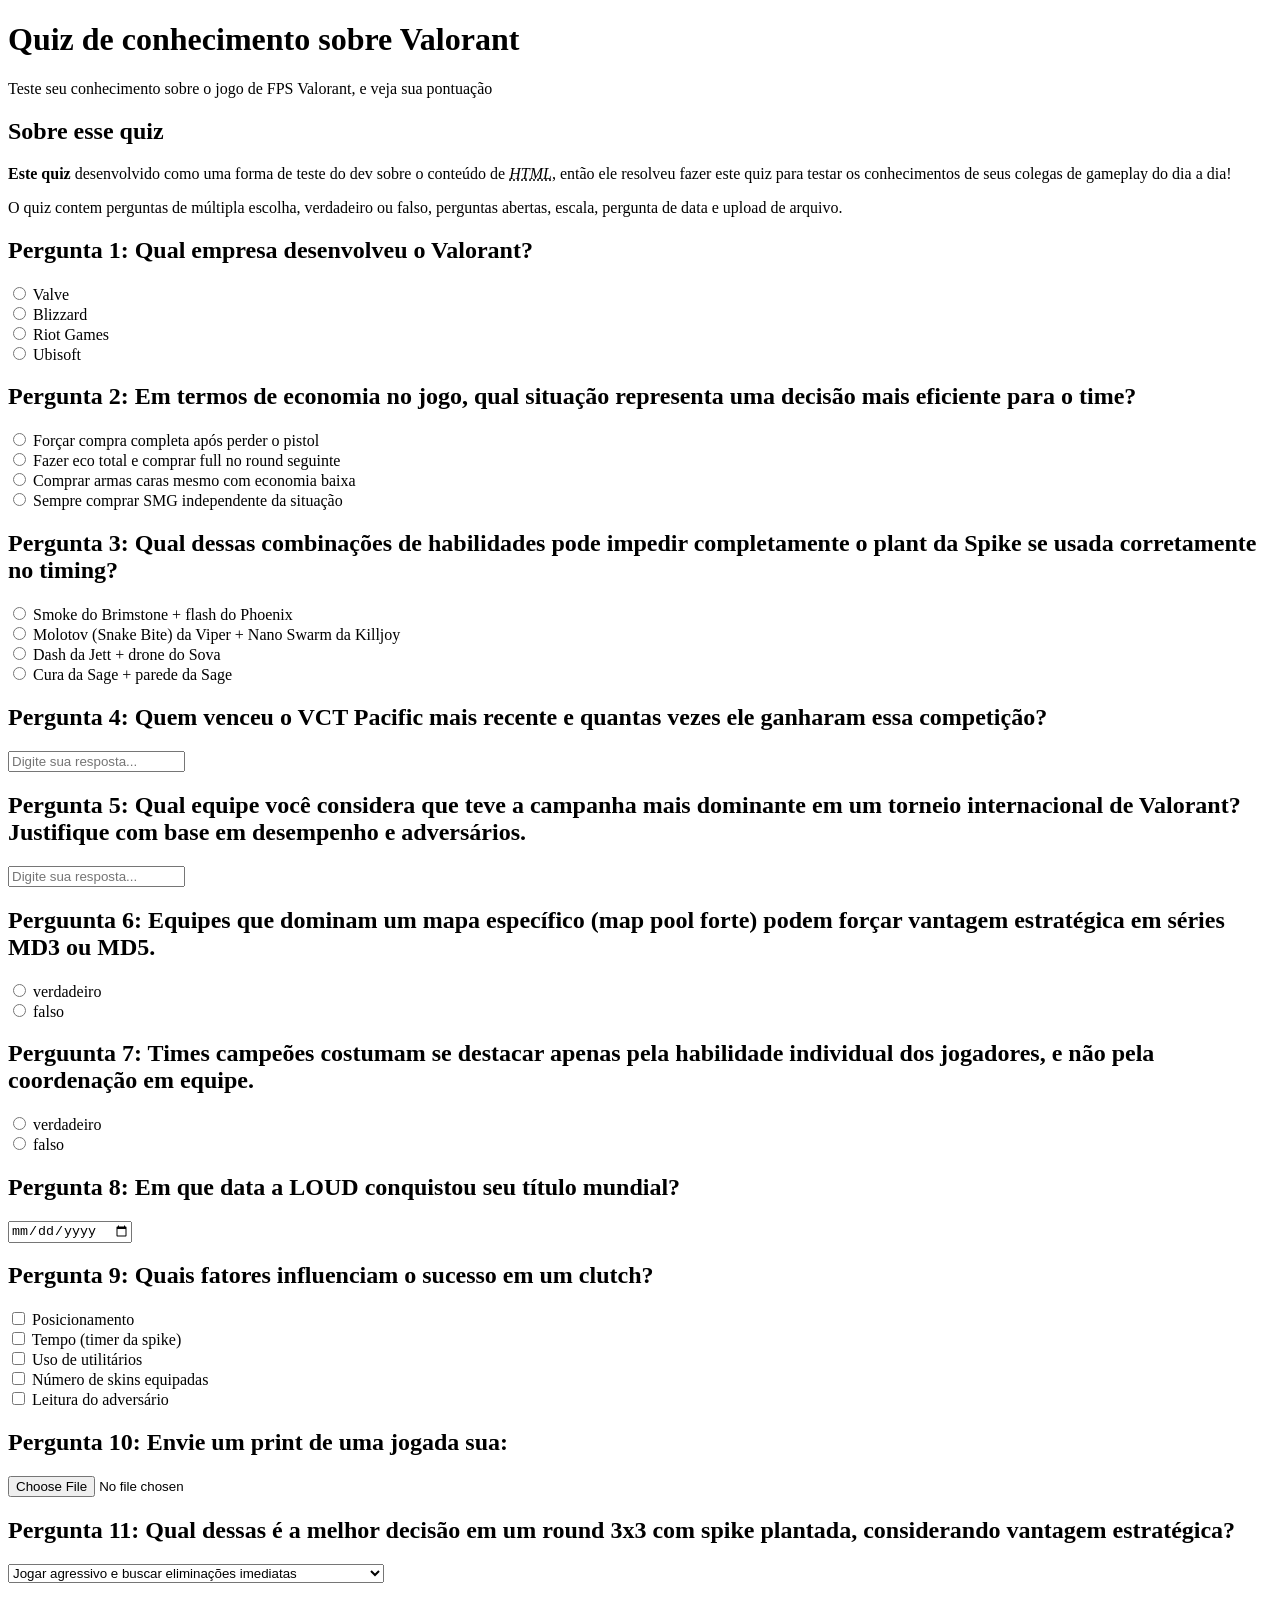
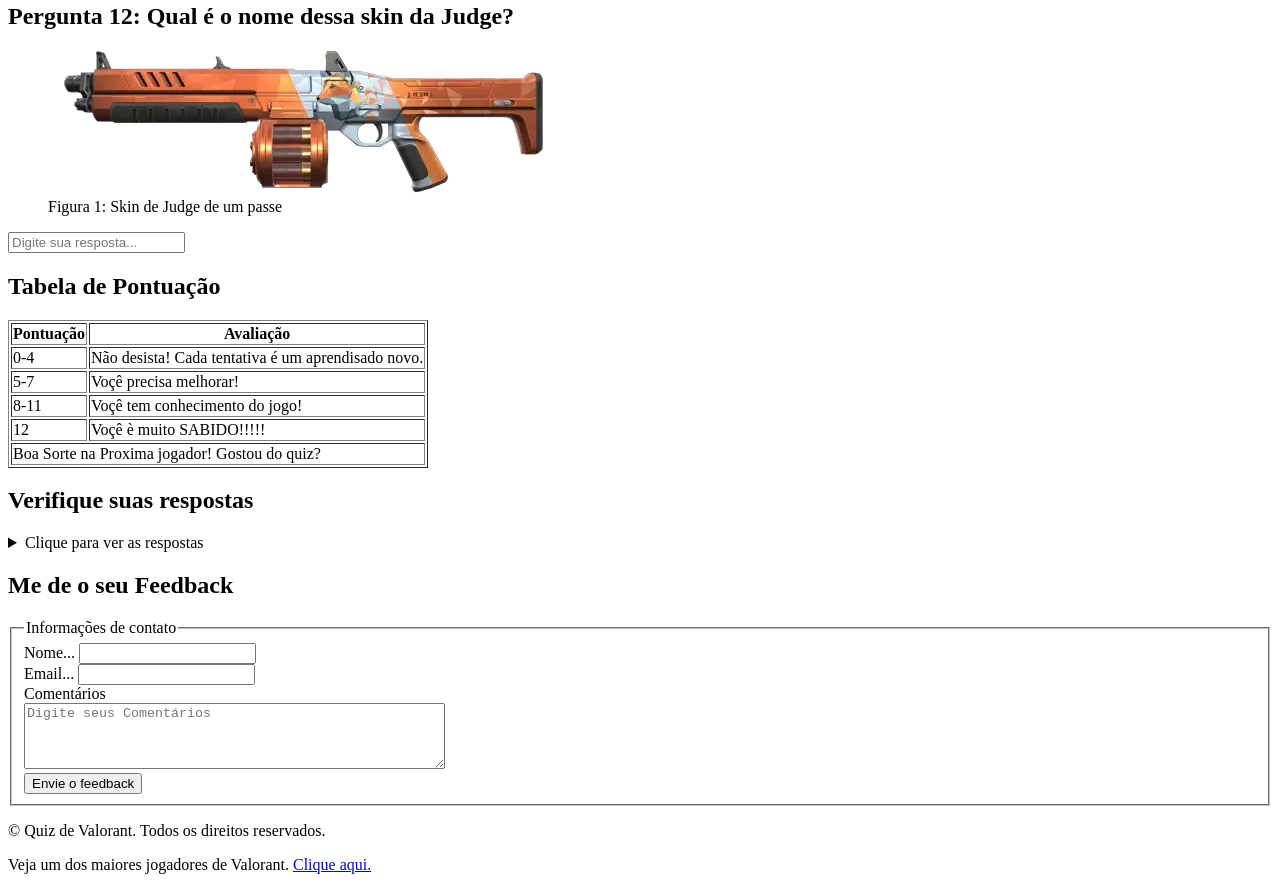
==== index.html @ c7b773f2 "Primeiro commit" ====
<!DOCTYPE html>
<html>
    <head>
        <title>Quiz de Valorant</title>
        <meta name="description" content="Um quiz de conhecimentos sobre Valorant">
    </head>
    <body>
        <header>
            <h1>Quiz de conhecimento sobre Valorant</h1>
            <p>Teste seu conhecimento sobre o jogo de FPS Valorant, e veja sua pontuação</p>
        </header>
        <main>
            <!--Introdução-->
            <section>
                <h2>Sobre esse quiz</h2>
                <p><strong>Este quiz</strong> desenvolvido como uma forma de teste do dev sobre o conteúdo de <em><abbr title="HyperText Markup Language">HTML</abbr></em>, então ele resolveu fazer este quiz para testar os conhecimentos de seus colegas de gameplay do dia a dia!</p> 
                <p>O quiz contem perguntas de múltipla escolha, verdadeiro ou falso, perguntas abertas, escala, pergunta de data e upload de arquivo.</p>
            </section>
            <!--Pergunta 1: mútipla escolha-->
            <section>
                <h2>Pergunta 1: Qual empresa desenvolveu o Valorant?</h2>
                <form>
                    <input type="radio" value="Valve" id="p1a" name="pergunta1">
                    <label for="p1a">Valve</label><br>
                    <input type="radio" value="Blizzard" id="p1b" name="pergunta1">
                    <label for="p1b">Blizzard</label><br>
                    <input type="radio" value="Riot Games" id="p1c" name="pergunta1">
                    <label for="p1c">Riot Games</label><br>
                    <input type="radio" value="Ubisoft" id="p1d" name="pergunta1">
                    <label for="p1d">Ubisoft</label><br>
                </form>
            </section>
            <!--Pergunta 2: mútipla escolha-->
            <section>
                <h2>Pergunta 2: Em termos de economia no jogo, qual situação representa uma decisão mais eficiente para o time?</h2>
                <form>
                    <input type="radio" value="Forçar compra completa após perder o pistol" id="p2a" name="pergunta2">
                    <label for="p2a">Forçar compra completa após perder o pistol</label><br>
                    <input type="radio" value="Fazer eco total e comprar full no round seguinte" id="p2b" name="pergunta2">
                    <label for="p2b">Fazer eco total e comprar full no round seguinte</label><br>
                    <input type="radio" value="Comprar armas caras mesmo com economia baixa" id="p2c" name="pergunta2">
                    <label for="p2c">Comprar armas caras mesmo com economia baixa</label><br>
                    <input type="radio" value="Sempre comprar SMG independente da situação" id="p2d" name="pergunta2">
                    <label for="p2d">Sempre comprar SMG independente da situação</label><br>
                </form>
            </section>
            <!--Pergunta 3: mútipla escolha-->
            <section>
                <h2>Pergunta 3: Qual dessas combinações de habilidades pode impedir completamente o plant da Spike se usada corretamente no timing?</h2>
                <form>
                    <input type="radio" value="Smoke do Brimstone + flash do Phoenix" id="p3a" name="pergunta3">
                    <label for="p3a">Smoke do Brimstone + flash do Phoenix</label><br>
                    <input type="radio" value="Molotov (Snake Bite) da Viper + Nano Swarm da Killjoy" id="p3b" name="pergunta3">
                    <label for="p3b">Molotov (Snake Bite) da Viper + Nano Swarm da Killjoy</label><br>
                    <input type="radio" value="Dash da Jett + drone do Sova" id="p3c" name="pergunta3">
                    <label for="p3c">Dash da Jett + drone do Sova</label><br>
                    <input type="radio" value="Cura da Sage + parede da Sage" id="p3d" name="pergunta3">
                    <label for="p3d">Cura da Sage + parede da Sage</label><br>
                </form>
            </section>
            <!--Pergunta 4: texto-->
            <section>
                <h2>Pergunta 4: Quem venceu o VCT Pacific mais recente e quantas vezes ele ganharam essa competição?</h2>
                <form>
                    <input type="text" id="p4" name="pergunta4" placeholder="Digite sua resposta...">
                </form>
            </section>
            <!--Pergunta 5: texto-->
            <section>
                <h2>Pergunta 5: Qual equipe você considera que teve a campanha mais dominante em um torneio internacional de Valorant? Justifique com base em desempenho e adversários.</h2>
                <form>
                    <input type="text" id="p5" name="pergunta5" placeholder="Digite sua resposta...">
                </form>
            </section>
            <!--Pergunta 6: verdadeiro ou falso-->
            <section>
                <h2>Perguunta 6: Equipes que dominam um mapa específico (map pool forte) podem forçar vantagem estratégica em séries MD3 ou MD5.</h2>
                <form>
                    <input type="radio" value="verdadeiro" id="p6v" name="pergunta6">
                    <label for="verdadeiro">verdadeiro</label>
                </form>
                <form>
                    <input type="radio" value="falso" id="p6f" name="pergunta6">
                    <label for="falso">falso</label>
                </form>
            </section>
            <!--Pergunta 7: verdadeiro ou falso-->
            <section>
                <h2>Perguunta 7: Times campeões costumam se destacar apenas pela habilidade individual dos jogadores, e não pela coordenação em equipe.</h2>
                <form>
                    <input type="radio" value="verdadeiro" id="p7v" name="pergunta7">
                    <label for="verdadeiro">verdadeiro</label>
                </form>
                <form>
                    <input type="radio" value="falso" id="p7f" name="pergunta7">
                    <label for="falso">falso</label>
                </form>
            </section>
            <!--Pergunta 8: data-->
            <section>
                <h2>Pergunta 8: Em que data a LOUD conquistou seu título mundial?</h2>
                <form>
                    <input type="date" id="p8" name="pergunta8">
                </form>
            </section>
            <!--Pergunta 9: seleção múltipla-->
            <section>
                <h2>Pergunta 9: Quais fatores influenciam o sucesso em um clutch?</h2>
                <form>
                    <input type="checkbox" id="p9a" name="pergunta9" value="Posicionamento">
                    <label for="p9a">Posicionamento</label><br>
                    <input type="checkbox" id="p9b" name="pergunta9" value="Tempo (timer da spike)">
                    <label for="p9a">Tempo (timer da spike)</label><br>
                    <input type="checkbox" id="p9c" name="pergunta9" value="Uso de utilitários">
                    <label for="p9a">Uso de utilitários</label><br>
                    <input type="checkbox" id="p9d" name="pergunta9" value="Número de skins equipadas">
                    <label for="p9a">Número de skins equipadas</label><br>
                    <input type="checkbox" id="p9e" name="pergunta9" value="Leitura do adversário">
                    <label for="p9a">Leitura do adversário</label><br>
                </form>
            </section>
            <!--Pergunta 10: uploud de arquivo-->
            <section>
                <h2>Pergunta 10: Envie um print de uma jogada sua:</h2>
                <form>
                    <input type="file" id="p10" name="pergunta10">
                </form>
            </section>
            <!--Pergunta 11: menu suspenso-->
            <section>
                <h2>Pergunta 11: Qual dessas é a melhor decisão em um round 3x3 com spike plantada, considerando vantagem estratégica?</h2>
                <form>
                    <select name="pergunta11" id="p11">
                        <option value="Jogar agressivo e buscar eliminações imediatas">Jogar agressivo e buscar eliminações imediatas</option>
                        <option value="Jogar recuado e forçar o inimigo a entrar no tempo da spike">Jogar recuado e forçar o inimigo a entrar no tempo da spike</option>
                        <option value="Separar o time em duelos individuais para surpreender">Separar o time em duelos individuais para surpreender</option>
                        <option value="Ignorar utilitários e confiar apenas na mira">Ignorar utilitários e confiar apenas na mira</option>
                    </select>
                </form>
            </section>
            <!--Pergunta 12: imagem-->
            <section>
                <h2>Pergunta 12: Qual é o nome dessa skin da Judge?</h2>
                <figure>
                    <img src="./assets/polyfox-judge_valorant_full_skin_154491.webp" alt="Skin de Judge de um passe."><br>
                    <figcaption>Figura 1: Skin de Judge de um passe</figcaption>
                </figure>
                <input type="text" id="p12" name="pergunta12" placeholder="Digite sua resposta...">
            </section>
            <!--Tabela de pontuação-->
            <section>
                <h2>Tabela de Pontuação</h2>
                <table border="1">
                    <thead>
                        <tr>
                            <th>Pontuação</th>
                            <th>Avaliação</th>
                        </tr>
                    </thead>
                    <tbody>
                        <tr>
                            <td>0-4</td>
                            <td>Não desista! Cada tentativa é um aprendisado novo.</td> 
                        </tr>
                        <tr>
                            <td>5-7</td>
                            <td>Voçê precisa melhorar!</td> 
                        </tr>
                        <tr>
                            <td>8-11</td>
                            <td>Voçê tem conhecimento do jogo!</td> 
                        </tr>
                        <tr>
                            <td>12</td>
                            <td>Voçê è muito SABIDO!!!!!</td> 
                        </tr>
                    </tbody>
                    <tfoot>
                        <tr>
                            <td colspan="2"> Boa Sorte na Proxima jogador! Gostou do quiz?</td>
                        </tr>
                    </tfoot>
                </table>
            </section>
            <!--Respostas-->
            <section>
                <h2>Verifique suas respostas</h2>
                <details>
                    <summary>Clique para ver as respostas</summary>
                    <ol>
                        <li>Riot Games</li>
                        <li>Fazer eco total e comprar full no round seguinte</li>
                        <li>Molotov (Snake Bite) da Viper + Nano Swarm da Killjoy</li>
                        <li>Gen.G venceu o VCT Pacific 2024 (1 vez)</li>
                        <li>Exemplo: Uma das campanhas mais dominantes foi da Fnatic em 2023, vencendo o LOCK//IN e o Masters Tokyo. O time demonstrou consistência, coordenação tática e venceu adversários fortes com autoridade.</li>
                        <li>Verdadeiro</li>
                        <li>Falso</li>
                        <li>18/09/2022</li>
                        <li>Posicionamento, Tempo (timer da spike), Uso de utilitários, Leitura do adversário</li>
                        <li>(depende do usuário enviar o arquivo)</li>
                        <li>Jogar recuado e forçar o inimigo a entrar no tempo da spike</li>
                        <li>Polyfox Judge Valorant</li>
                    </ol>
                </details>
            </section>
            <!--Formulario de Feedback-->
            <section>
                <h2>Me de o seu Feedback</h2>
                <form>
                    <fieldset>
                        <legend>Informações de contato</legend>
                        <label for="name">Nome...</label>
                        <input type="text" id="name" name="name"><br>
                        <label for="email">Email...</label>
                        <input type="email" id="email" name="email"><br>
                        <label for="comments">Comentários</label><br>
                        <textarea id="comments" name="comments" rows="4" cols="50" placeholder="Digite seus Comentários"></textarea><br>
                        <button onclick="alert('FEEDBACK ENVIADO')">Envie o feedback</button>
                    </fieldset> 
                </form>
            </section>
        </main>
        <footer>
            <p>&copy; Quiz de Valorant. Todos os direitos reservados.</p>
            <p>Veja um dos maiores jogadores de Valorant. <a href="jogador.html" target="_blank">Clique aqui.</a></p>
        </footer>
    </body>
</html>
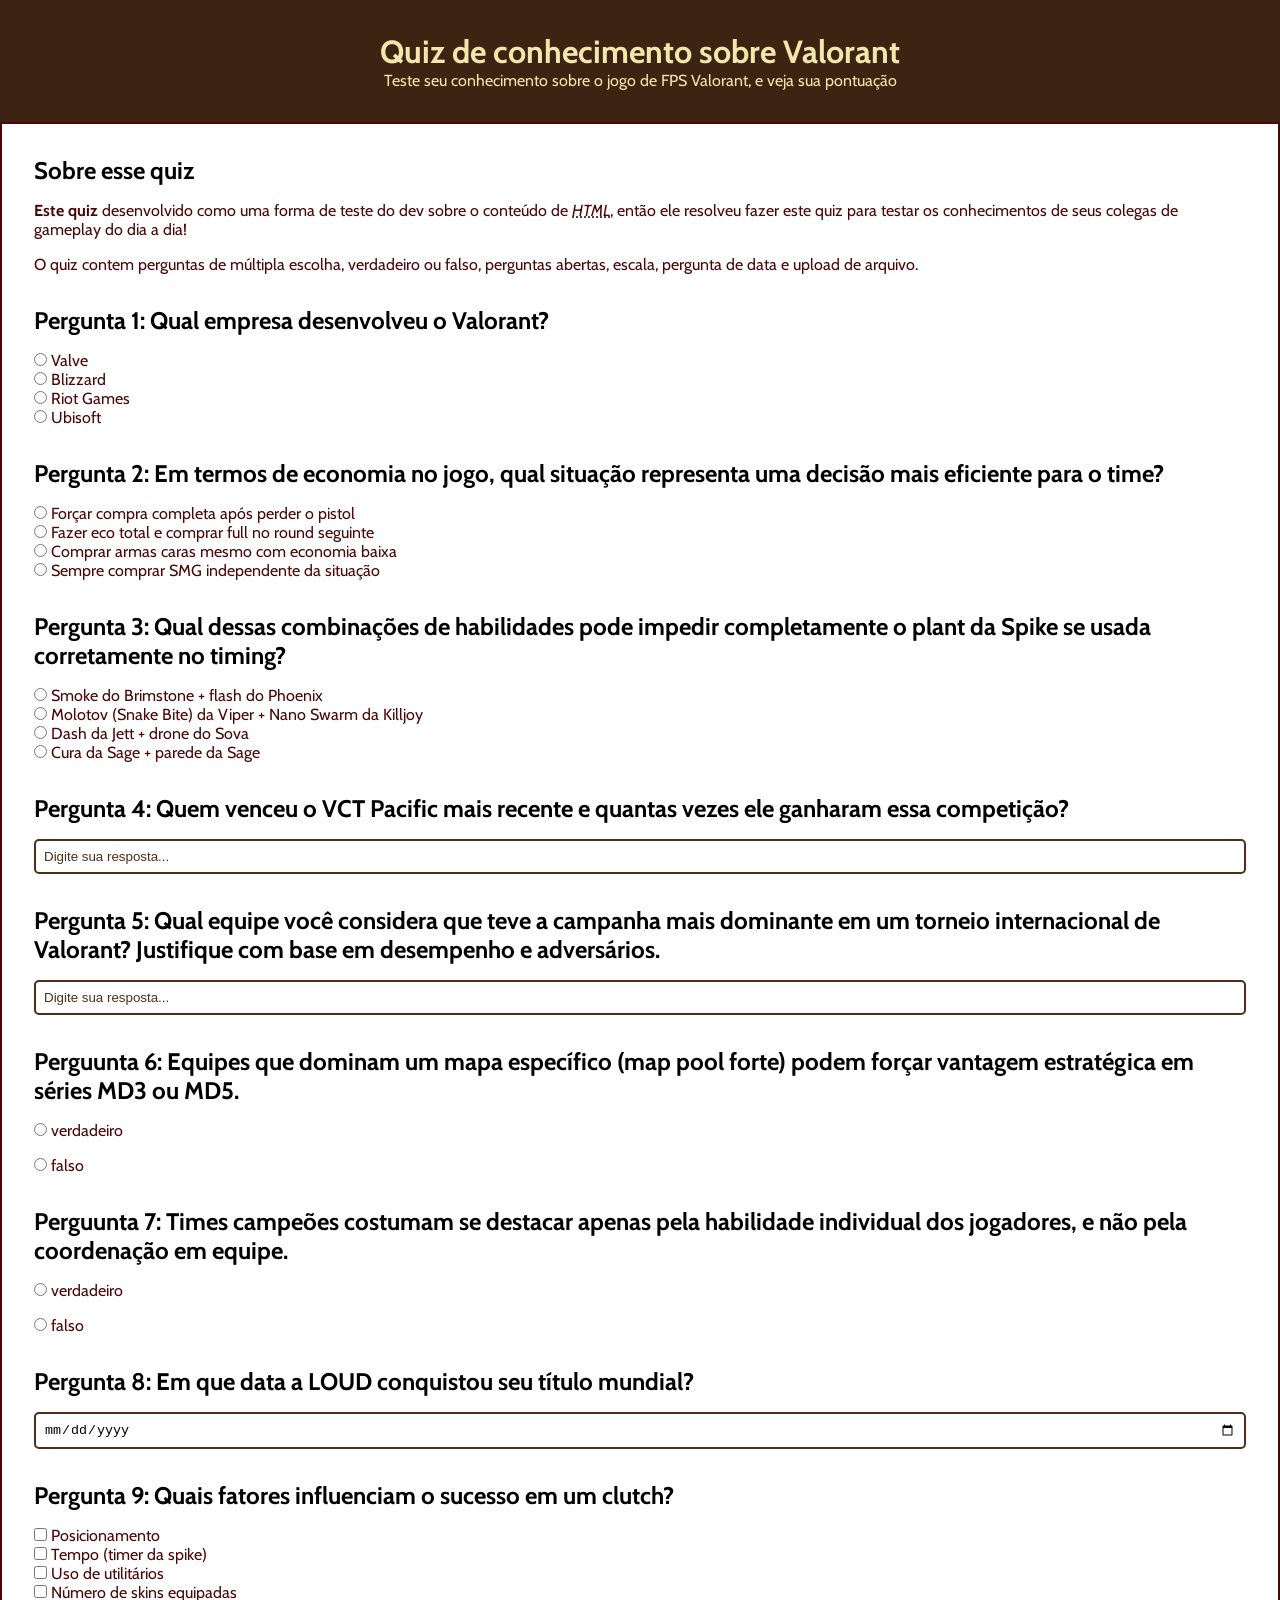
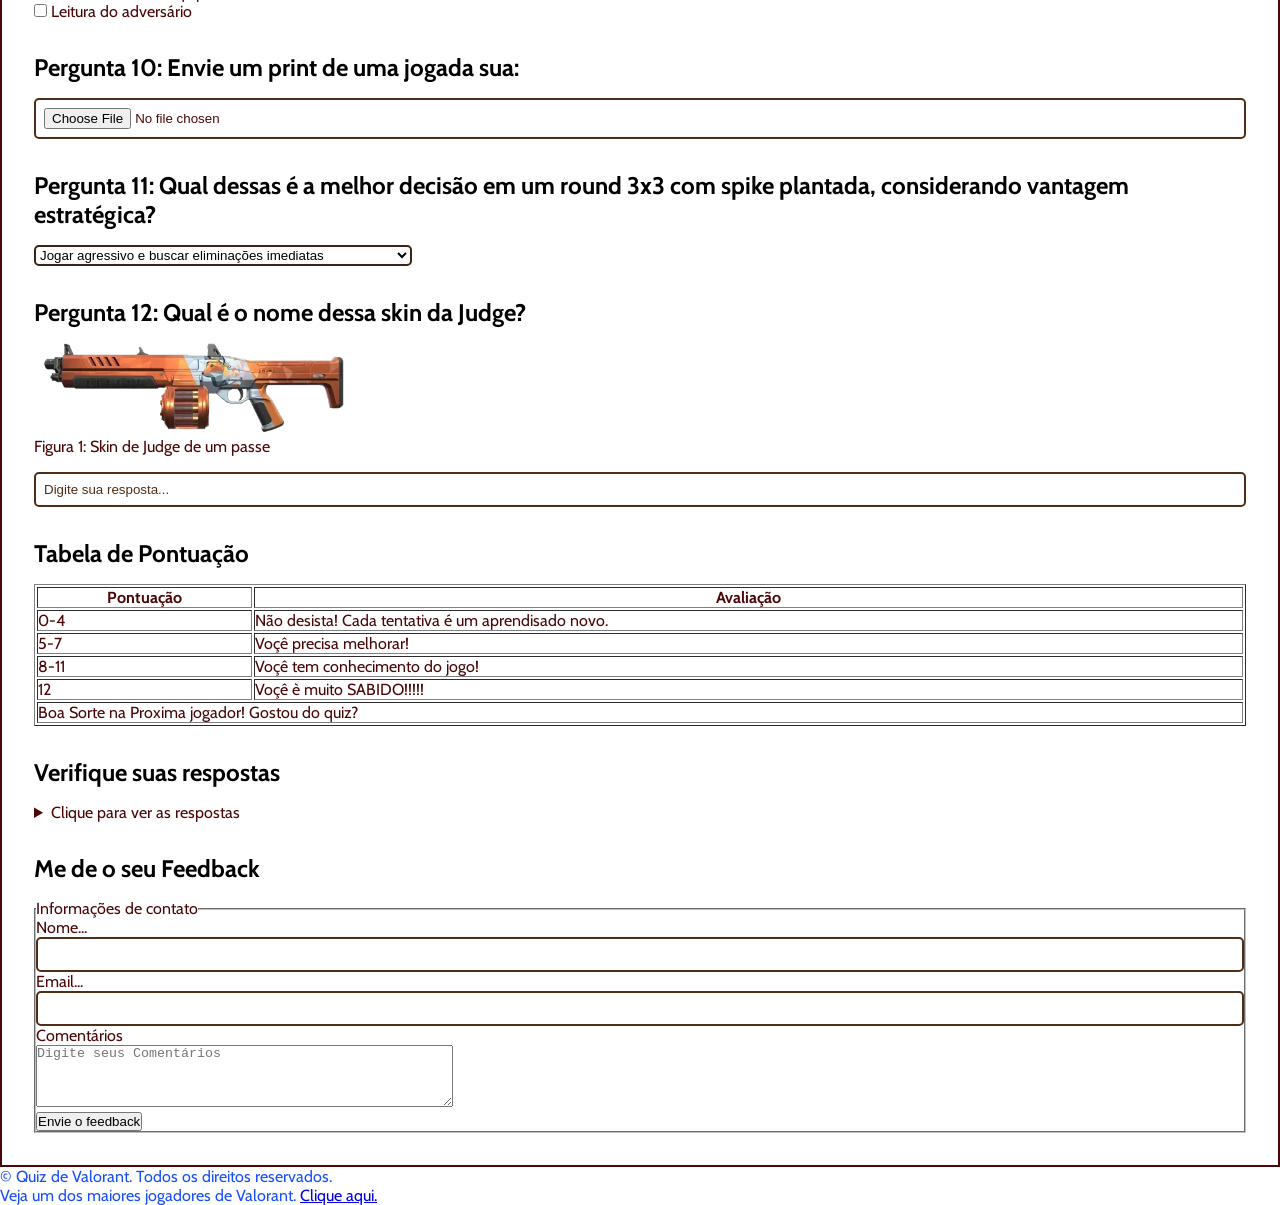
==== commit 1a26007d: "Primeiro commit" ====
--- a/index.html
+++ b/index.html
@@ -3,13 +3,14 @@
     <head>
         <title>Quiz de Valorant</title>
         <meta name="description" content="Um quiz de conhecimentos sobre Valorant">
+        <link rel="stylesheet" href="style.css">
     </head>
     <body>
         <header>
             <h1>Quiz de conhecimento sobre Valorant</h1>
             <p>Teste seu conhecimento sobre o jogo de FPS Valorant, e veja sua pontuação</p>
         </header>
-        <main>
+        <main class="dfcolor">
             <!--Introdução-->
             <section>
                 <h2>Sobre esse quiz</h2>
@@ -220,7 +221,7 @@
                 </form>
             </section>
         </main>
-        <footer>
+        <footer class="footercolor">
             <p>&copy; Quiz de Valorant. Todos os direitos reservados.</p>
             <p>Veja um dos maiores jogadores de Valorant. <a href="jogador.html" target="_blank">Clique aqui.</a></p>
         </footer>
--- a/style.css
+++ b/style.css
@@ -0,0 +1,78 @@
+@import url('https://fonts.googleapis.com/css2?family=Cabin:ital,wght@0,400..700;1,400..700&display=swap');
+
+* {
+    margin: 0;
+    padding: 0;
+    box-sizing: border-box;
+}
+
+body {
+    background-color: #ffffff;
+    color: #4f2e17;
+    font-family: "Cabin", sans-serif;
+    font-weight: 400;
+}
+
+header {
+    padding: 2rem;
+    color: #F3E5AB;
+    background-color: #3D2412;
+    text-align: center;
+}
+
+main{
+    padding: 2rem;
+    display: flex;
+    flex-direction: column;
+    gap: 2rem;
+}
+
+section {
+    display: flex;
+    flex-direction: column;
+    gap: 1rem;
+}
+
+h2 {
+    color: black;
+}
+
+input[type="radio"], input[type="checkbox"] {
+    accent-color: #4f2e17;
+    cursor: pointer;
+}
+
+input[type="text"], input[type="date"], input[type="file"], input[type="email"] {
+    width: 100%;
+    padding: 0.5rem;
+    border: 2px solid #4f2e17;
+    border-radius: 5px;
+    background-color: transparent;
+    cursor: pointer;
+}
+
+input::placeholder {
+    color: #4f2e17;
+}
+
+select {
+    border: 2px solid #3D2412;
+    border-radius: 5px;
+    background-color: #ffffff;
+    cursor: pointer;
+    outline: none;
+}
+
+img {
+    width: 20rem;
+    border-radius: 5px;
+}
+.dfcolor {
+    color: #4b0707;
+    border: 2px solid #4b0707;
+    background-color: #ffffff;
+}
+
+.footercolor {
+   color: #194efd;
+}
